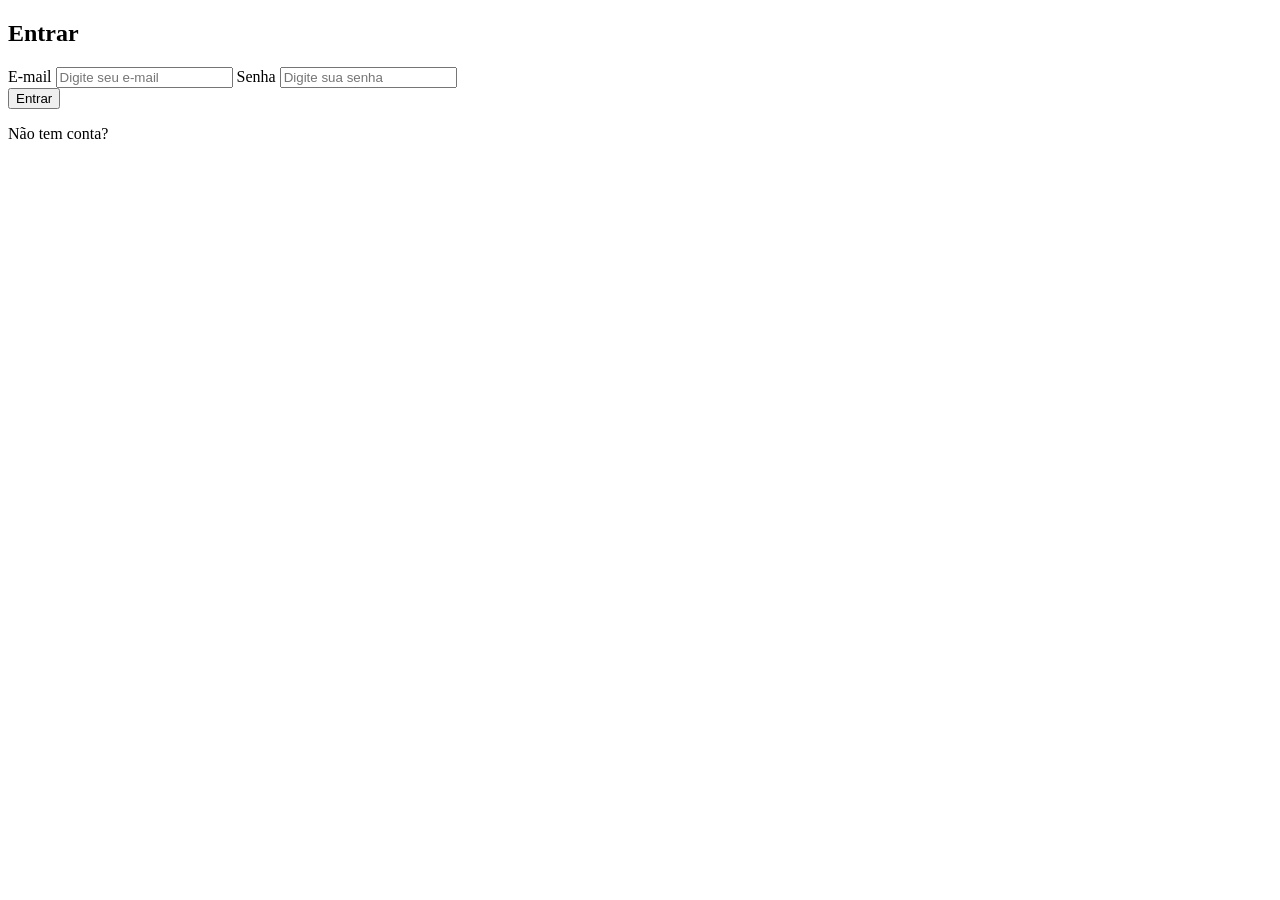
==== Pgweb/index.html @ 611aad6d "Add files via upload" ====
<!DOCTYPE html>
<html lang="en">
<head>
    <meta charset="UTF-8">
    <meta name="viewport" content="width=device-width, initial-scale=1.0">
    <title>Document</title>
    <link rel="stylesheet" href="/style/Estilo.css">
</head>
<body>
    <div class="login">
        <form class="loginform">
        <h2>Entrar</h2>
        <div class="imput">
            <label for="email">E-mail</label>
            <input type="email" name="email" id="email" placeholder="Digite seu e-mail" required>

            <label for="password">Senha</label>
            <input type="password" name="password" id="password" placeholder="Digite sua senha" required>
        </div>
        <button type="submit">Entrar</button>
        <p>Não tem conta?</p>
        </form>
    </div>
</body>
</html>
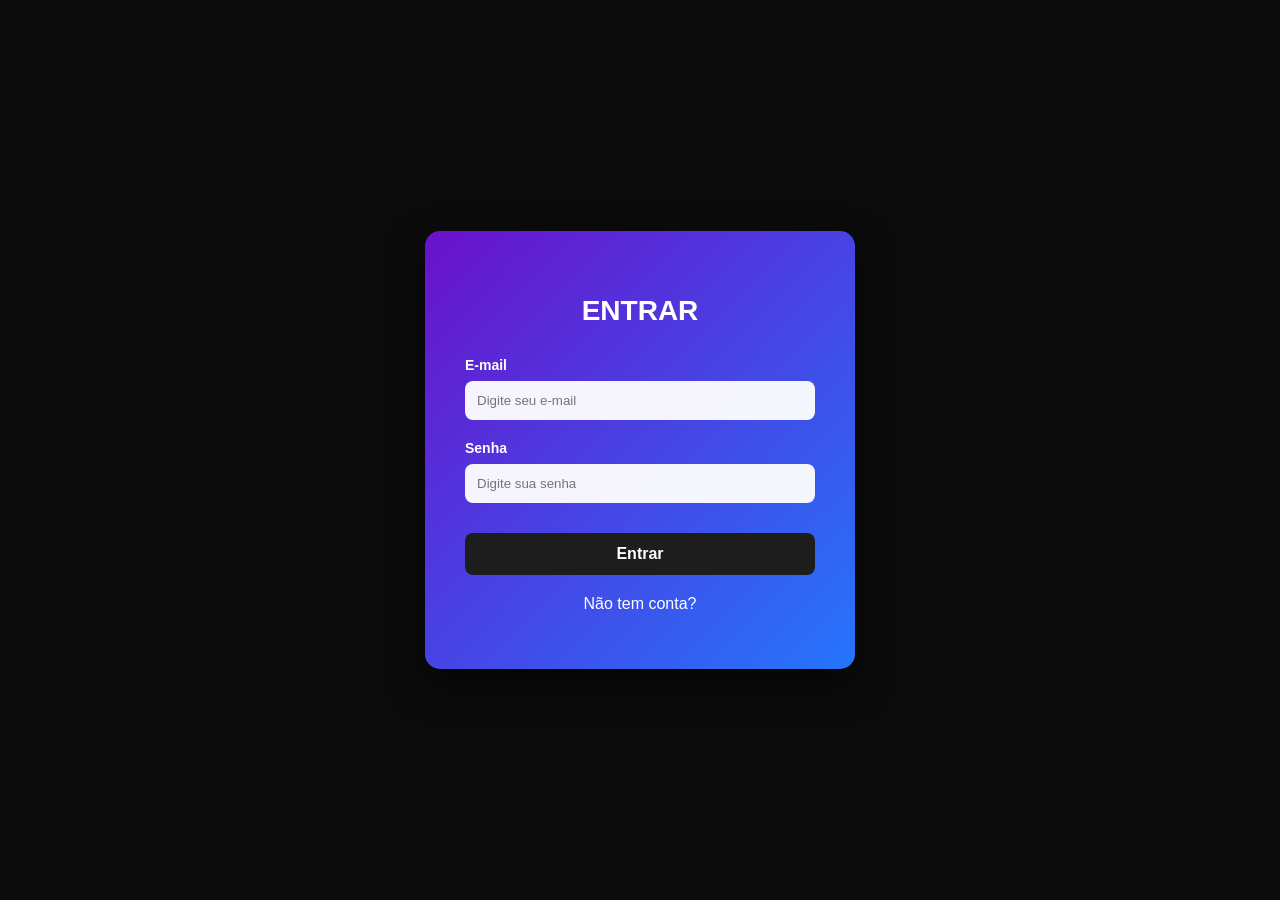
==== commit dcd5cfe3: "css arrumado" ====
--- a/Pgweb/index.html
+++ b/Pgweb/index.html
@@ -1,25 +1,32 @@
 <!DOCTYPE html>
-<html lang="en">
+<html lang="pt-br">
 <head>
     <meta charset="UTF-8">
     <meta name="viewport" content="width=device-width, initial-scale=1.0">
-    <title>Document</title>
-    <link rel="stylesheet" href="/style/Estilo.css">
+    <title>Login - Entrar</title>
+    <link rel="stylesheet" href="style/Estilo.css">
 </head>
 <body>
+
     <div class="login">
         <form class="loginform">
-        <h2>Entrar</h2>
-        <div class="imput">
-            <label for="email">E-mail</label>
-            <input type="email" name="email" id="email" placeholder="Digite seu e-mail" required>
+            <h2>Entrar</h2>
 
-            <label for="password">Senha</label>
-            <input type="password" name="password" id="password" placeholder="Digite sua senha" required>
-        </div>
-        <button type="submit">Entrar</button>
-        <p>Não tem conta?</p>
+            <div class="input-group">
+                <label for="email">E-mail</label>
+                <input type="email" name="email" id="email" placeholder="Digite seu e-mail" required>
+            </div>
+
+            <div class="input-group">
+                <label for="password">Senha</label>
+                <input type="password" name="password" id="password" placeholder="Digite sua senha" required>
+            </div>
+
+            <button type="submit">Entrar</button>
+
+            <p>Não tem conta?</p>
         </form>
     </div>
+
 </body>
 </html>
--- a/Pgweb/style/Estilo.css
+++ b/Pgweb/style/Estilo.css
@@ -0,0 +1,70 @@
+body {
+    font-family: 'Segoe UI', Arial, sans-serif;
+    background-color: #0b0b0b;
+    display: flex;
+    justify-content: center;
+    align-items: center;
+    height: 100vh;
+    margin: 0;
+    color: white;
+}
+
+.login {
+    background: linear-gradient(135deg, #6a11cb 0%, #2575fc 100%);
+    padding: 40px;
+    border-radius: 15px;
+    box-shadow: 0 15px 35px rgba(0,0,0,0.5);
+    width: 350px;
+}
+
+.loginform h2 {
+    text-align: center;
+    margin-bottom: 30px;
+    font-size: 28px;
+    font-weight: bold;
+    text-transform: uppercase;
+}
+
+/* Isso garante que cada par Label/Input fique um sobre o outro */
+.input-group {
+    display: flex;
+    flex-direction: column;
+    margin-bottom: 20px; /* Espaço entre o bloco de e-mail e o de senha */
+}
+
+.input-group label {
+    font-size: 14px;
+    font-weight: 600;
+    margin-bottom: 8px; /* Espaço entre o texto e a caixinha branca */
+}
+
+.input-group input {
+    width: 100%;
+    padding: 12px;
+    border: none;
+    border-radius: 8px;
+    background: rgba(255, 255, 255, 0.95);
+    box-sizing: border-box; /* Essencial para alinhar perfeitamente */
+}
+
+button {
+    width: 100%;
+    padding: 12px;
+    background-color: #1d1d1d;
+    border: none;
+    border-radius: 8px;
+    color: white;
+    font-size: 16px;
+    font-weight: bold;
+    cursor: pointer;
+    margin-top: 10px;
+}
+
+button:hover {
+    background-color: #000;
+}
+
+p {
+    text-align: center;
+    margin-top: 20px;
+}
